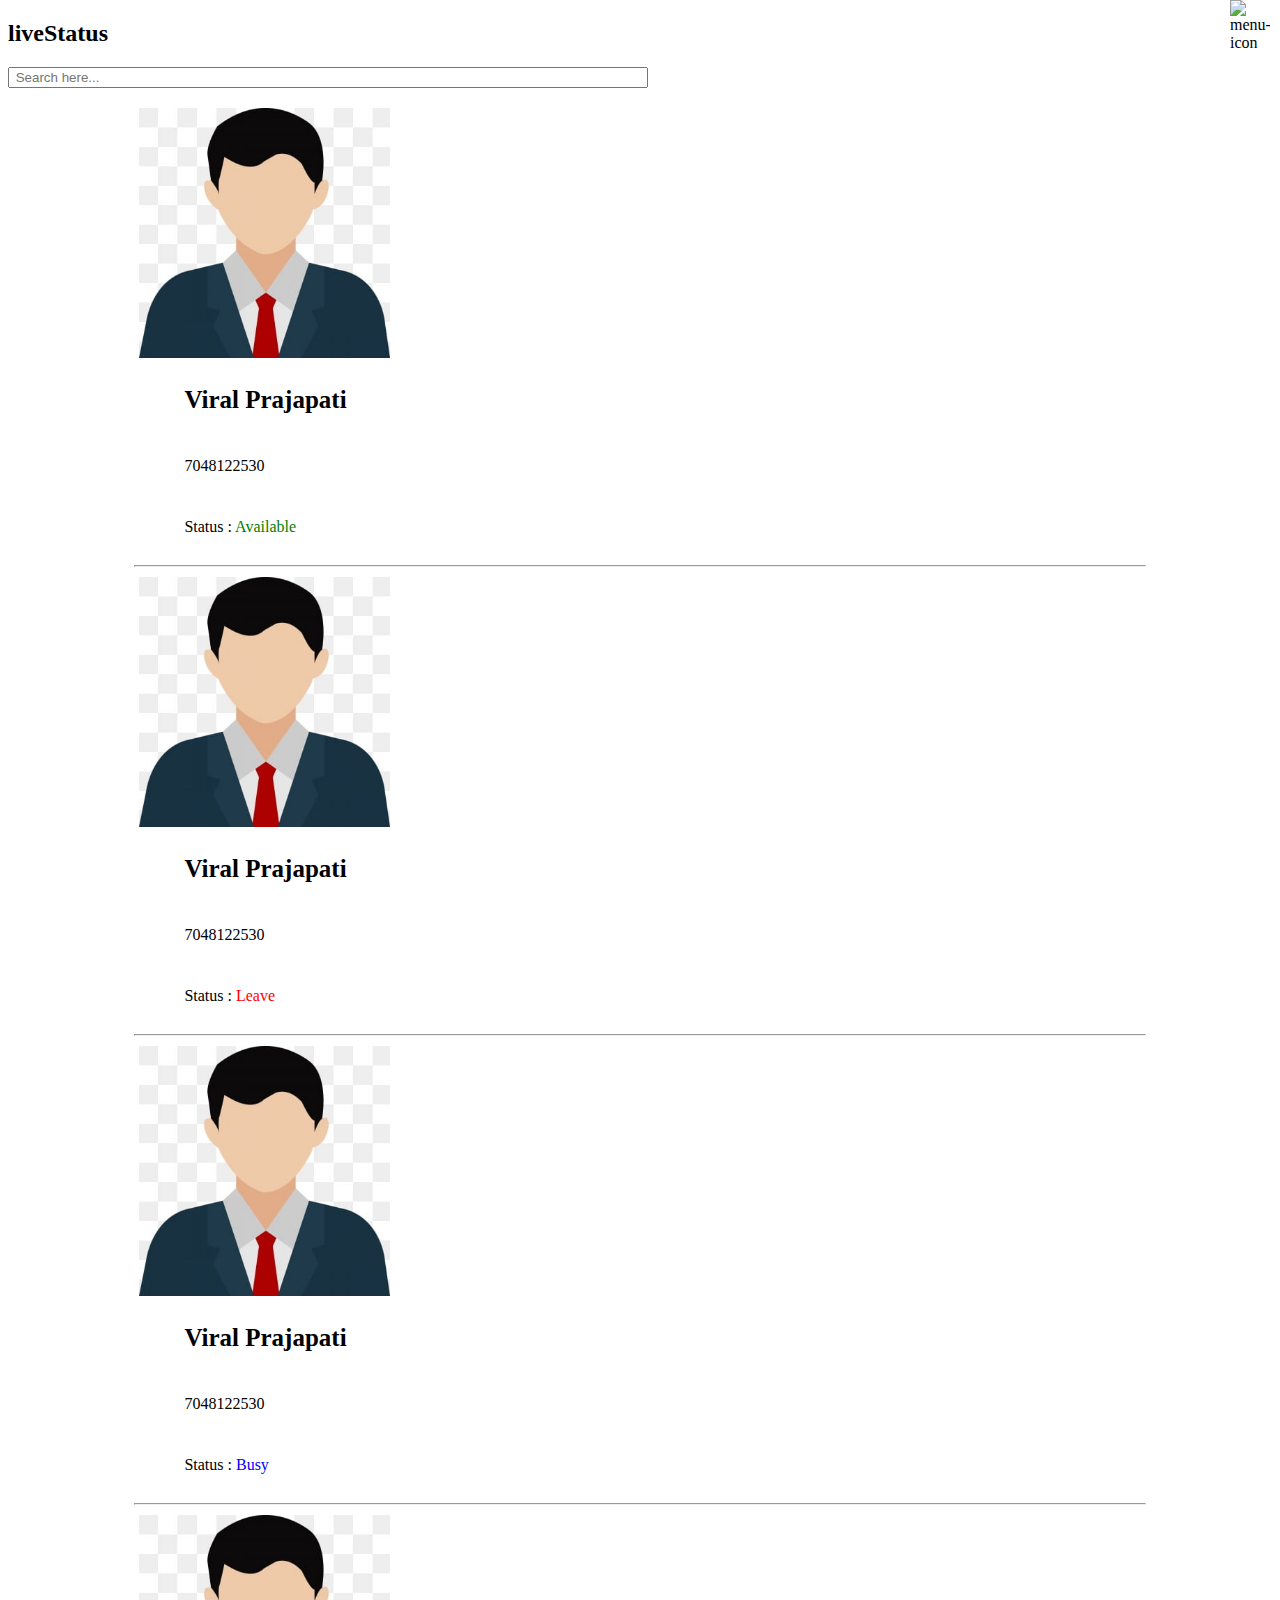
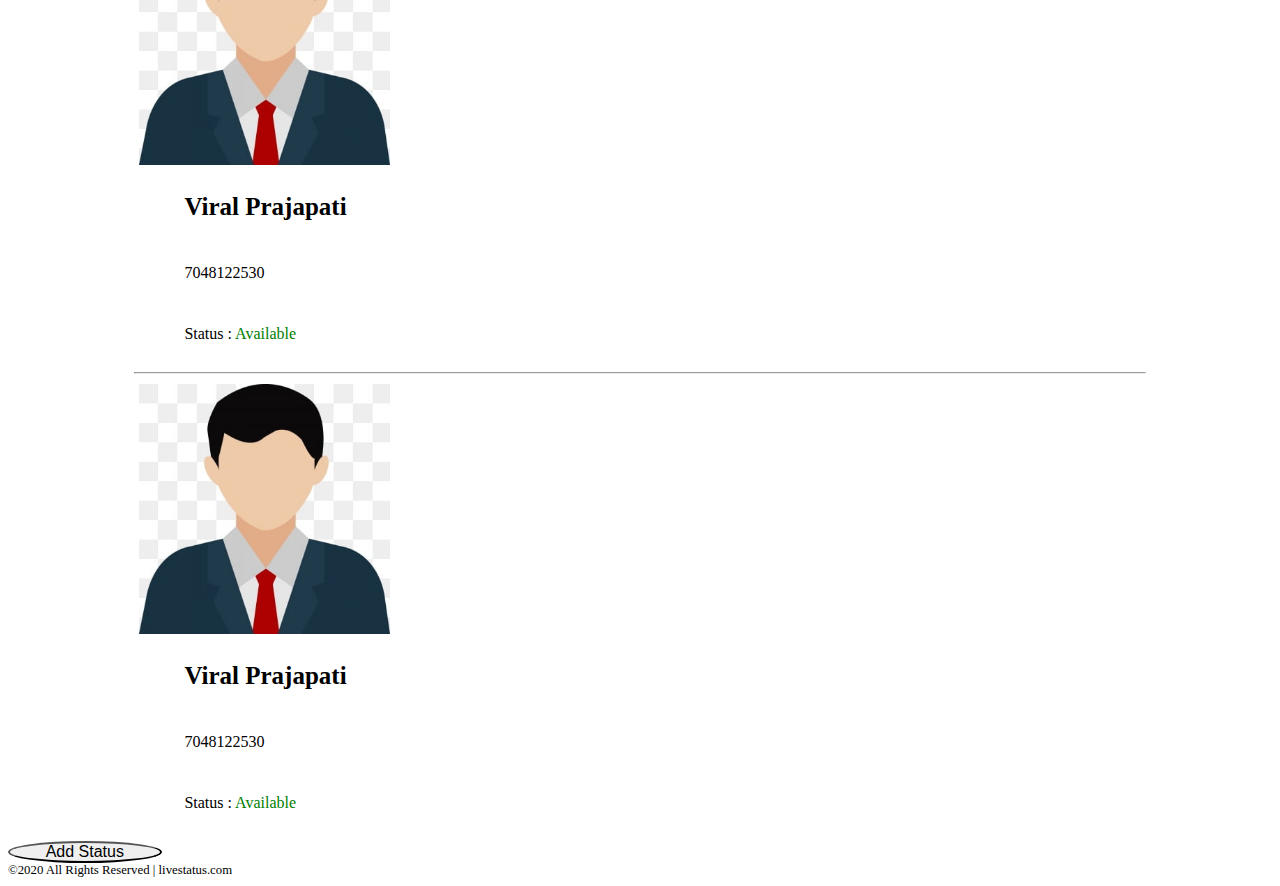
==== home.htm @ d57b5498 "Add files via upload" ====
<!-- Jay Ganapati Bapa  -->
<!DOCTYPE html>
<html lang="en">

<head>
    <meta charset="UTF-8">
    <meta name="viewport" content="width=device-width, initial-scale=1.0">
    <title>Status Website</title>
    <link rel="stylesheet" href="style.css">
    <link rel="stylesheet" media="screen and (max-width:1300px)" href="phone.css">
    <script src="https://code.jquery.com/jquery-3.5.1.slim.min.js" integrity="sha384-DfXdz2htPH0lsSSs5nCTpuj/zy4C+OGpamoFVy38MVBnE+IbbVYUew+OrCXaRkfj" crossorigin="anonymous"></script>
    <script src="https://cdn.jsdelivr.net/npm/popper.js@1.16.1/dist/umd/popper.min.js" integrity="sha384-9/reFTGAW83EW2RDu2S0VKaIzap3H66lZH81PoYlFhbGU+6BZp6G7niu735Sk7lN" crossorigin="anonymous"></script>
    <script src="https://stackpath.bootstrapcdn.com/bootstrap/4.5.2/js/bootstrap.min.js" integrity="sha384-B4gt1jrGC7Jh4AgTPSdUtOBvfO8shuf57BaghqFfPlYxofvL8/KUEfYiJOMMV+rV" crossorigin="anonymous"></script>  
    <link href="https://fonts.googleapis.com/css2?family=Sansita+Swashed:wght@700&display=swap" rel="stylesheet"> 
    <!-- <script src="script.js"></script> -->

</head>

<body>
    <!-- navbar -->
    <nav class="navbar">
        <div id="logo">
            <h2>liveStatus</h2>
        </div>
        <ul id="Menuitems">
            <li class="item-1"> <a href="/">Home</a> </li>
            <li class="item-1"> <a href="#">Status</a> </li>
            <li class="item-1"> <a href="/About">About</a> </li>
            <li class="item-1"> <a href="#">Contact Us</a> </li>
        </ul>
        <div id="menu-icon">
            <img src="images/menu-icon.png" alt="menu-icon" onclick="menutoggle()">
        </div>
    </nav>
    <div class="box" id="search-box">
        <input type="text" name="search"  id="search" placeholder=" Search here..." >
    </div>

    <!-- main contant -->
    <section>
        <div class="section-1">
            <div class="col-1">
                <img src="person_img.jpg" alt="image not available">
                <div class="contant">
                    <h2 class="name">Viral Prajapati</h2>
                    <p class="number"> 7048122530</p>
                    <p class="status">Status : <span style="color: green;">Available</span></p>
                </div>
            </div>
            <hr>
            <div class="col-1">
                <img src="person_img.jpg" alt="image not available">
                <div class="contant">
                    <h2 class="name">Viral Prajapati</h2>
                    <p class="number">7048122530</p>
                    <p class="status">Status : <span style="color: red;">Leave</span></p>
                </div>
            </div>
            <hr>
            <div class="col-1">
                <img src="person_img.jpg" alt="image not available">
                <div class="contant">
                    <h2 class="name">Viral Prajapati</h2>
                    <p class="number">7048122530</p>
                    <p class="status">Status : <span style="color: blue;">Busy</span></p>
                </div>
            </div>
            <hr>
            <div class="col-1">
                <img src="person_img.jpg" alt="image not available">
                <div class="contant">
                    <h2 class="name">Viral Prajapati</h2>
                    <p class="number">7048122530</p>
                    <p class="status">Status : <span style="color: green;">Available</span></p>
                </div>
            </div>
            <hr>
            <div class="col-1">
                <img src="person_img.jpg" alt="image not available">
                <div class="contant">
                    <h2 class="name">Viral Prajapati</h2>
                    <p class="number">7048122530</p>
                    <p class="status">Status : <span style="color: green;">Available</span></p>
                </div>
            </div>
        </div>
    </section>

    <aside>
        <button class="btn">Add Status</button>
    </aside>

    <!-- footer -->
    <footer>
        <div class="footer-container">
            &copy;2020 All Rights Reserved | livestatus.com
        </div>
    </footer>

    <!-- javascript for menuitem -->
    <script>
        var Menuitems = document.getElementById('Menuitems');
        var search = document.getElementById('search-box')
        Menuitems.style.maxHeight = "0px";
        // Menuitems.style.display = "flex";

        function menutoggle() {
            if (Menuitems.style.maxHeight == "0px") {
                Menuitems.style.maxHeight = "150px";
                // Menuitems.style.display = "block";
            }
            else {
                Menuitems.style.maxHeight = "0";
                // Menuitems.style.display = "none";
            }
        }

        
    </script>

</body>

</html>
---- phone.css ----
/* Meadia query for navigation bar */

@media only screen and (max-width: 1300px){
    .navbar {
        display: block;
        /* display: flex; */
        /* overflow: hidden; */
    }
    .navbar ul{
        display: inline-block;
        /* z-index: -1; */
        position: absolute;
        right: 0px;
        /* top: 50px; */
        width: 100%;
        overflow:hidden ;
        background-color: black;
        transition:maxHeight 3s;
        
    }
    
    .navbar ul li{
        /* display: flex; */
        /* flex-direction: column; */
        /* width: 100%; */
        /* display: block; */
    }

    #logo{
        margin: 0px;
    }

    #menu-icon{
        display: block;
        cursor: pointer;
    }

    #menu-icon img{
        /* color: gray; */
        width: 40px;
        align-items: center;
        position: absolute;
        right: 10px;
        top: 0px;
    }

    #search {
        width: 50%;
    }

    /* section */
    .section-1{
        /* border: 1px solid gray; */
        margin: 0px 10%;
        padding-top: 10px;
        /* background-color:#ece6e6; */
    }

    .col-1{
        /* display: flex; */
        margin: 10px 5px;
        /* width: 50vw; */
    }

    .col-1 img{
        width: 25%;
        /* height: 30%; */
    }

    .contant{
        /* width: 100%; */
        /* display: flex; */
        /* flex-direction: column; */
        line-height: 45px;
        margin-left: 45px;
    }

    .contant h2{
        font-size: 25px;
        margin-top: 15px;
    }

    /* aside */
    aside .btn{
        right: 35px;
        bottom: 50px;
        padding: 0px;
        border-radius: 50%;
        width: 12vw;
        font-size: 1rem;
    }
    
    /* footer */
    footer{
        font-size: .8rem;
    }
}

@media only screen and (max-width: 600px){
    #search {
        width: 80%;
    }

    /* section */
    .section-1{
        /* border: 1px solid gray; */
        margin: 0px 8%;
        padding-top: 10px;
        /* background-color:#ece6e6; */
    }

    .col-1{
        /* display: flex; */
        margin: 10px 5px;
        /* width: 50vw; */
    }

    .col-1 img{
        width: 25vw;
        height: 25vh;
    }

    .contant{
        /* width: 100%; */
        /* display: flex; */
        /* flex-direction: column; */
        line-height: 30px;
        margin-left: 25px;
    }

    .contant h2{
        font-size: 1.2rem;
        margin-top: 15px;
    }
    .contant p{
        font-size: .8rem;
    }
    
    /* aside */
    aside .btn{
        right: 25px;
        bottom: 45px;
        padding: 0px;
        border-radius: 50%;
        width: 15vw;
        font-size: .9rem;
    }

    /* footer */
    footer{
        font-size: .8rem;
    }

}

@media only screen and (max-width: 400px){

    /* section */


    .col-1{
        /* display: flex; */
        margin: 8px 5px;
        /* width: 50vw; */
    }

    .col-1 img{
        width: 30vw;
        height: 20vh;
    }

    .contant{
        /* width: 100%; */
        /* display: flex; */
        /* flex-direction: column; */
        line-height: 25px;
        margin-left: 20px;
    }

    .contant h2{
        font-size: 1rem;
        margin-top: 15px;
    }
    .contant p{
        font-size: .6rem;
    }

    /* aside */
    aside .btn{
        right: 20px;
        bottom: 40px;
        padding: 0px;
        border-radius: 50%;
        width: 18vw;
        font-size: .7rem;
    }

    /* footer */
    footer{
        font-size: .6rem;
    }    
}
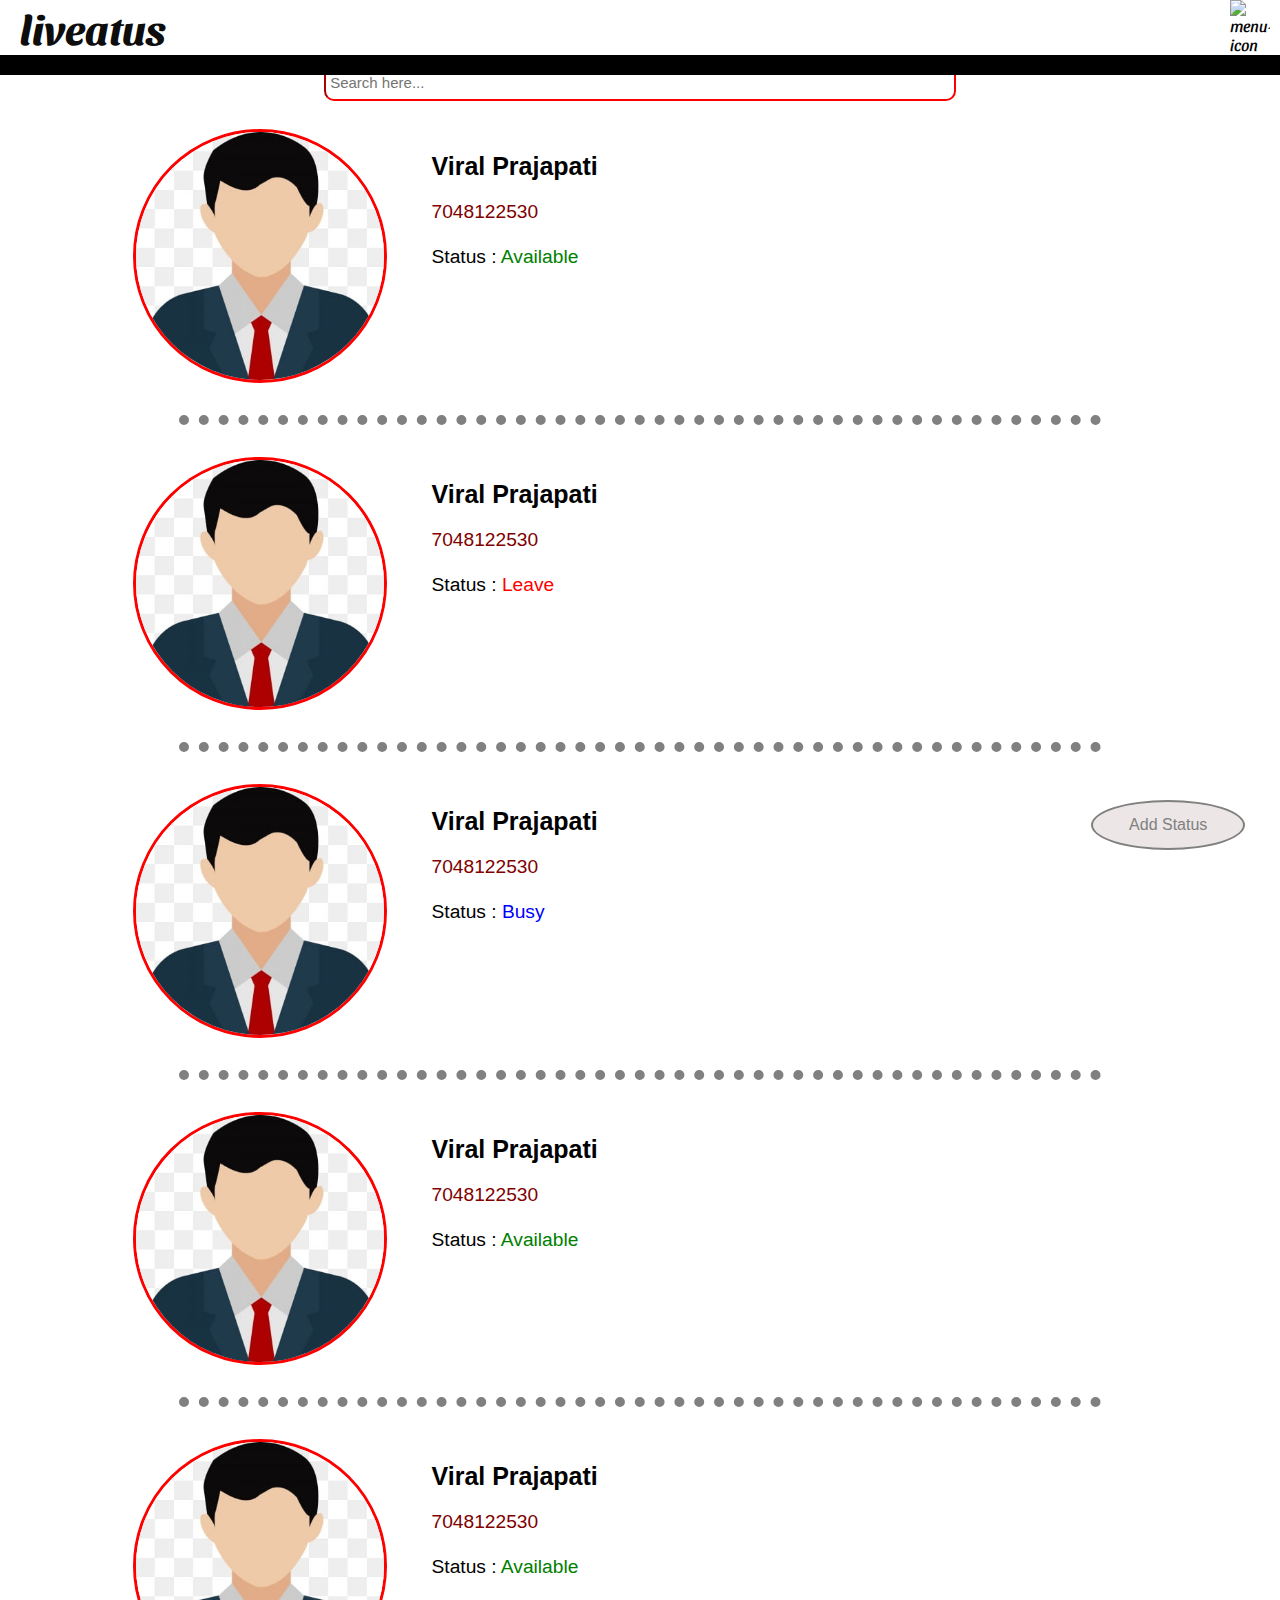
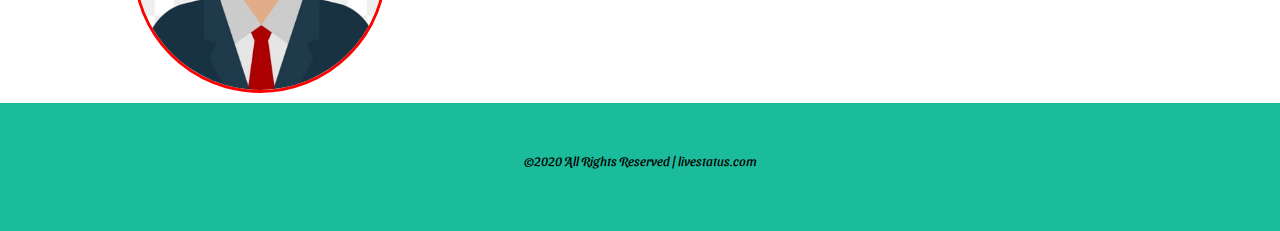
==== commit 39264f93: "Update home.htm" ====
--- a/home.htm
+++ b/home.htm
@@ -20,7 +20,7 @@
     <!-- navbar -->
     <nav class="navbar">
         <div id="logo">
-            <h2>liveStatus</h2>
+            <h2>liveatus</h2>
         </div>
         <ul id="Menuitems">
             <li class="item-1"> <a href="/">Home</a> </li>
@@ -120,4 +120,4 @@
 
 </body>
 
-</html>+</html>
--- a/style.css
+++ b/style.css
@@ -0,0 +1,182 @@
+*{
+    margin: 0px;
+    padding: 0px;
+    box-sizing: border-box;
+}
+
+body{
+    /* background-color: #71afc3; */
+    /* background-image: linear-gradient( rgb(216, 230, 231) , lightblue); */
+}
+
+/* navigation bar */
+.navbar {
+    display: flex;
+    flex-direction: row;
+    /* background-color: lightblue; */
+    font-family: 'Sansita Swashed', cursive;
+
+}
+
+#logo{
+    margin: 10px;
+    color: rgb(14, 13, 13);
+    font-size: 1.7rem;;
+    /* font-style: italic; */
+    padding: 3px 20px;
+}
+
+#logo h2{
+    align-self: center;
+}
+
+#logo :hover{
+    cursor: pointer;
+}
+
+.navbar ul{
+    display: flex;
+    flex-direction: row;
+    margin-left: 45%;
+    padding: 10px 0px;
+    /* border: 2px solid black; */
+    font-size: 1.5rem;
+}
+
+.navbar ul li{
+    /* display: flex; */
+}
+
+.item-1{
+    margin: 10px 15px;
+    list-style: none;
+}
+
+.item-1 a{
+    padding: 5px 10px;
+    color: gray;            /* 564f4f*/
+    text-decoration: none;
+    border-radius: 10px;
+}
+
+.item-1 :hover{
+    background-color: grey;
+    color: white;
+}
+
+#menu-icon{
+    display: none;
+}
+
+.box{
+    width: 100%;
+    /* background-color: #93cde0; */
+    padding: 8px;
+}
+
+#search {
+    display: block;
+    width: 35%;
+    height: 38px;
+    border-radius: 10px;
+    border-color: red;
+    margin: 0 auto;
+    outline: none;
+    font-family: -apple-system,BlinkMacSystemFont,"Segoe UI",Roboto,"Helvetica Neue",Arial,"Noto Sans",sans-serif,"Apple Color Emoji","Segoe UI Emoji","Segoe UI Symbol","Noto Color Emoji";
+    font-size: 15px;
+}
+
+/* section */
+.section-1{
+    /* border: 1px solid gray; */
+    margin: 10px 20%;
+    padding-top: 20px;
+    /* background-color:#ece6e6; */
+}
+
+.col-1{
+    display: flex;
+    margin: 20px 10px;
+}
+
+.col-1 img{
+    width: 28%;
+    border-radius: 100%;
+    border: 3px solid red;
+}
+p{
+    font-family: -apple-system,BlinkMacSystemFont,"Segoe UI",Roboto,"Helvetica Neue",Arial,"Noto Sans",sans-serif,"Apple Color Emoji","Segoe UI Emoji","Segoe UI Symbol","Noto Color Emoji";
+
+}
+.contant{
+    width: 100%;
+    display: flex;
+    flex-direction: column;
+    font-family: -apple-system,BlinkMacSystemFont,"Segoe UI",Roboto,"Helvetica Neue",Arial,"Noto Sans",sans-serif,"Apple Color Emoji","Segoe UI Emoji","Segoe UI Symbol","Noto Color Emoji";
+    line-height: 40px;
+    margin-left: 40px;
+}
+
+.contant h2{
+    font-size: 30px;
+    margin-top: 20px;
+}
+.contant h2:hover{
+    cursor: pointer;
+}
+
+.contant p{
+    font-size: 1.2rem;
+}
+
+.contant .number{
+    color: maroon;
+}
+hr{
+    border-style: dotted none none none;
+    border-width: 10px;
+    width: 90%;
+    margin: 2rem auto;
+    border-color: grey;
+}
+/* aside */
+aside .btn{
+    position: fixed;
+    /* left:10px; */
+    right: 35px;
+    bottom: 50px;
+    padding: 10px;
+    border-radius: 50%;
+    /* text-decoration: none; */
+    border-style: none;
+    border: 2px solid grey;
+    color: grey;
+    width: 10vw;
+    font-size: 1rem;
+    height: 50px;
+    cursor: pointer;
+    outline: none;
+    background-color: #ece6e6;
+    /* font-style: italic; */
+}
+
+.btn:hover{
+    background-color: gray;
+    color: white;
+}
+
+
+/* footer */
+footer{
+    background-color: #1abc9c;
+    height: 8rem;
+    /* width: 100%; */
+    text-align: center;
+    font-family: 'Sansita Swashed', cursive;
+}
+
+
+.footer-container{
+    padding-top: 50px;
+}
+
